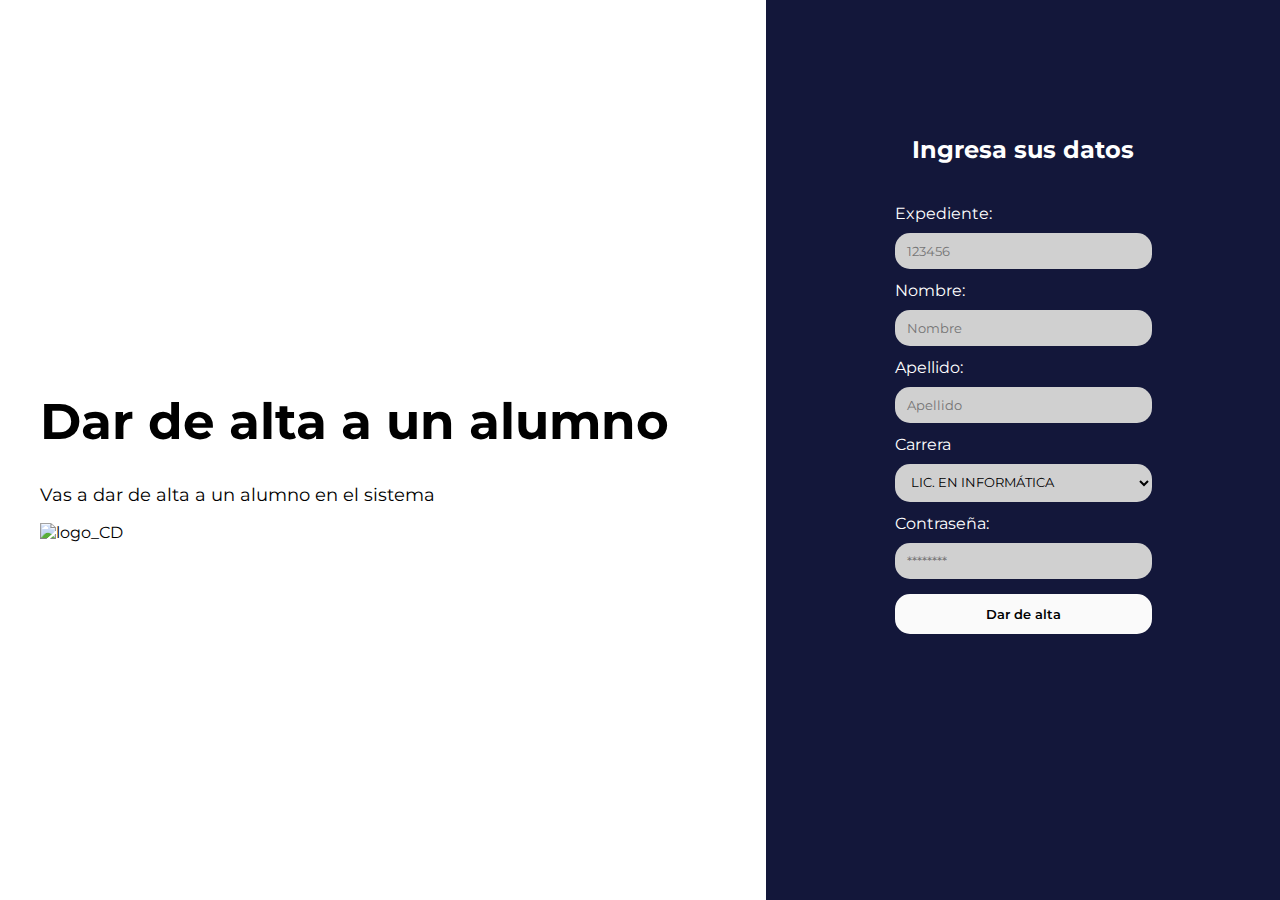
==== altaAlumno.html @ e1a833be "Add files via upload" ====
<!DOCTYPE html>
<html lang="en">
<head>
    <meta charset="UTF-8">
    <meta name="viewport" content="width=device-width, initial-scale=1.0">
    <link rel="stylesheet" href="style.css">

    <link rel="preconnect" href="https://fonts.googleapis.com">
    <link rel="preconnect" href="https://fonts.gstatic.com" crossorigin>
    <link href="https://fonts.googleapis.com/css2?family=Montserrat:wght@300;600&display=swap" rel="stylesheet">
    <title>Dar de alta</title>
</head>
<body style="margin: 0;">
    
    <div id="container_doble">
        <div id="bienvenido" class="container">
            <h1>Dar de alta a un alumno</h1>
            <p>Vas a dar de alta a un alumno en el sistema</p>
            <img id="img_logo_CD" src="resourses/logo_CD.png" alt="logo_CD">
        </div>

        <div id="selec" class="container">
            <h2 id="texto_selec">Ingresa sus datos</h2>

            <form action="#" method="">
                <label for="nombre">Expediente:</label>
                <input class="input_text" style="display: block;" type="text" name="email" id="email" placeholder="    123456">

                <label for="nombre">Nombre:</label>
                <input class="input_text" style="display: block;" type="text" name="nombre" id="nombre" placeholder="    Nombre">

                <label for="nombre">Apellido:</label>
                <input class="input_text" style="display: block;" type="text" name="apellido" id="apellido" placeholder="    Apellido">
                
                <label for="carrera">Carrera</label>
                <select class="input_text" style="display: block;" name="carrera" id="carrera">
                    <option value="INF">&nbsp;&nbsp;&nbsp;&nbsp;LIC. EN INFORMÁTICA</option>
                    <option value="LAT">&nbsp;&nbsp;&nbsp;&nbsp;LIC. EN ADMIN. DE LAS T.I.</option>
                    <option value="SOF">&nbsp;&nbsp;&nbsp;&nbsp;ING. EN SOFTWARE</option>
                    <option value="INC">&nbsp;&nbsp;&nbsp;&nbsp;ING. EN COMPUTACIÓN</option>
                    <option value="TEL">&nbsp;&nbsp;&nbsp;&nbsp;ING. EN TELEC. Y REDES</option>
                    <option value="CAD">&nbsp;&nbsp;&nbsp;&nbsp;ING. EN C. Y A. DE DATOS</option>
                    <option value="TIC">&nbsp;&nbsp;&nbsp;&nbsp;ING. EN T. I. Y CIBERSEGURIDAD</option>
                </select>

                <label for="cont">Contraseña:</label>
                <input class="input_text" style="display: block;" type="password" name="cont" id="cont" placeholder="    ********">

                <input class="submit" style="display: block;" type="submit" name="alta" value="Dar de alta">
            </form>
        </div>
    </div>
    
</body>
</html>
---- style.css ----
/* --- Styles universales --- */
* {
  font-family: 'Montserrat', sans-serif;
}

:root {
  --blue: #13173A;
  --light_blue: #272e6f;
  --white: #ffffff; 
  --gray: #d0d0d0;
  --light_gray: #fafafa;
}

.container {
  margin: auto;
  width: 90%;
}

b {
  font-weight: 600;
}

ul {
  list-style-position: inside;
  padding-left: 0;
}

/* --- Sección para el style de index --- */
#container_doble {
  display: flex;
}

#bienvenido {
  flex-basis: 110%;
  min-height: 100%;
  padding: 20px;
  padding-left: 40px ;
}

#bienvenido h1 {
  font-size: 3.1rem;
}

#bienvenido p {
  font-size: 1.1rem;
  max-width: 600px;
}

#img_logo_CD {
  max-height: 170px;
}

#selec {
  flex-basis: 80%;
  background: var(--blue);
  min-height: 100vh;
}

#selec h2 {
  color: var(--white);
  text-align: center;
  margin-top: 15vh;
}

#img_selec {
  margin: auto;
  display: block;
  width: 70%;
  max-width: 300px;
}

#selec form {
  padding: 20px;
  margin: auto;
  width: 50%;
}

.submit {
  width: 100%;
  margin: 15px 0 17px 0;
  padding: 10px 0 10px 0;
  border-radius: 15px;
  background: var(--light_gray);
  border: 2px solid var(--light_gray);
  transition: 0.3s;
  font-weight: 600;
}

.submit:hover, .submit:focus  {
  cursor: pointer;
  background: var(--light_blue);
  border: 2px solid var(--light_blue);
  color: var(--white);
  scale: 1.1;
}

/* --- Sección para el style de login --- */
label {
  color: var(--white);
}

.input_text {
  width: 100%;
  margin: 10px 0 12px 0;
  padding: 10px 0 10px 0;
  background: var(--gray);
  border: var(--gray);
  border-radius: 15px;
}

.input_text:focus {
  background: var(--white);
  border: var(--white);
}

/* --- Sección para el style de alumnos --- */
.accordion {
  background-color: var(--blue);
  color: var(--white);
  cursor: pointer;
  padding: 18px;
  width: 100%;
  text-align: left;
  border: none;
  border-radius: 10px 10px 0 0;
  outline: none;
  transition: 0.4s;
  font-weight: 600;
  font-size: 16px;
}

.panel img {
  max-height: 170px;
  border-radius: 50%;
  border: solid 1px black;
  margin: 15px 0 0 10px;
  display: block;
}

.panel {
  padding: 0 18px;
  background-color: #eee;
  border: solid 2px var(--light_blue);
  overflow: hidden;
  max-height: 0;
  border-radius: 0 0 10px 10px;
  transition: max-height 0.2s ease-out;
  margin-bottom: 10px;
  font-weight: 300;
}

.panel table {
  border-collapse: collapse;
  width: 100%;
}

.panel td, .panel th {
  border: 1px solid var(--gray);
  padding: 7px;
}

.active, .accordion:hover, .accordion:focus {
  background-color: var(--light_blue);
}

.accordion:after {
  content: '\25be';
  font-size: 13px;
  color: var(--white);
  float: right;
  margin-left: 5px;
}

.active:after {
  content: "\25b4";
}


@media (max-width: 600px) {
  .container {
    width: 95%;
  }

  #bienvenido {
    display: none;
  }

  #selec {
    flex-basis: 100%;
  }

  .accordion {
    font-size: 12px;
  }

  .panel {
    font-size: 12px;
  }

  .panel img {
    display: none;
  }

  td {
    font-size: 10px;
  }
}
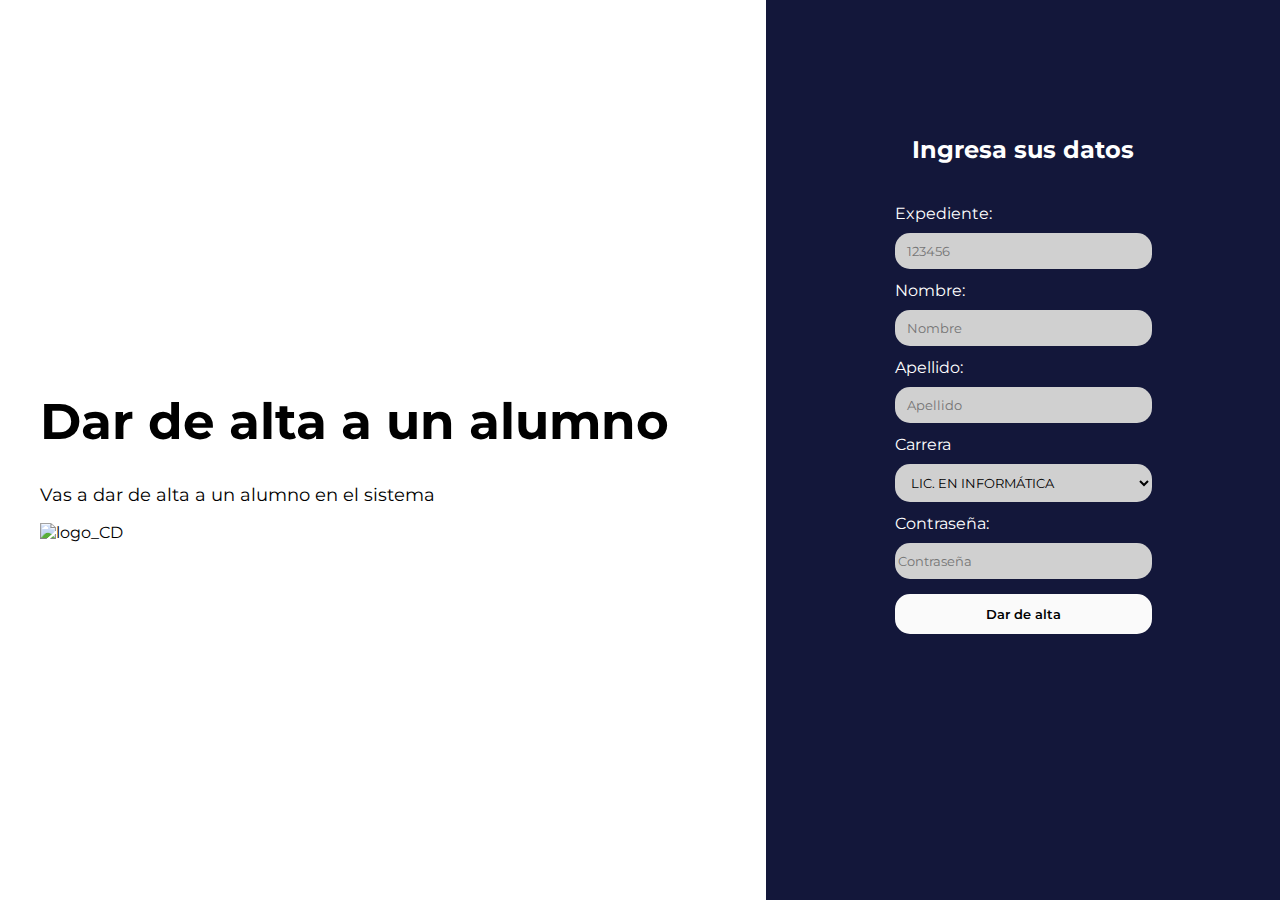
==== commit 54cf1e4e: "Script Alta de alumnos" ====
--- a/altaAlumno.html
+++ b/altaAlumno.html
@@ -22,7 +22,7 @@
         <div id="selec" class="container">
             <h2 id="texto_selec">Ingresa sus datos</h2>
 
-            <form action="#" method="">
+            <form action="#" method="" id="form">
                 <label for="nombre">Expediente:</label>
                 <input class="input_text" style="display: block;" type="text" name="email" id="email" placeholder="    123456">
 
@@ -44,12 +44,12 @@
                 </select>
 
                 <label for="cont">Contraseña:</label>
-                <input class="input_text" style="display: block;" type="password" name="cont" id="cont" placeholder="    ********">
+                <input class="input_text" style="display: block;" type="password" name="cont" id="cont" placeholder=" Contraseña">
 
                 <input class="submit" style="display: block;" type="submit" name="alta" value="Dar de alta">
             </form>
         </div>
     </div>
-    
+    <script src="altaAlumno.js"></script>
 </body>
 </html>